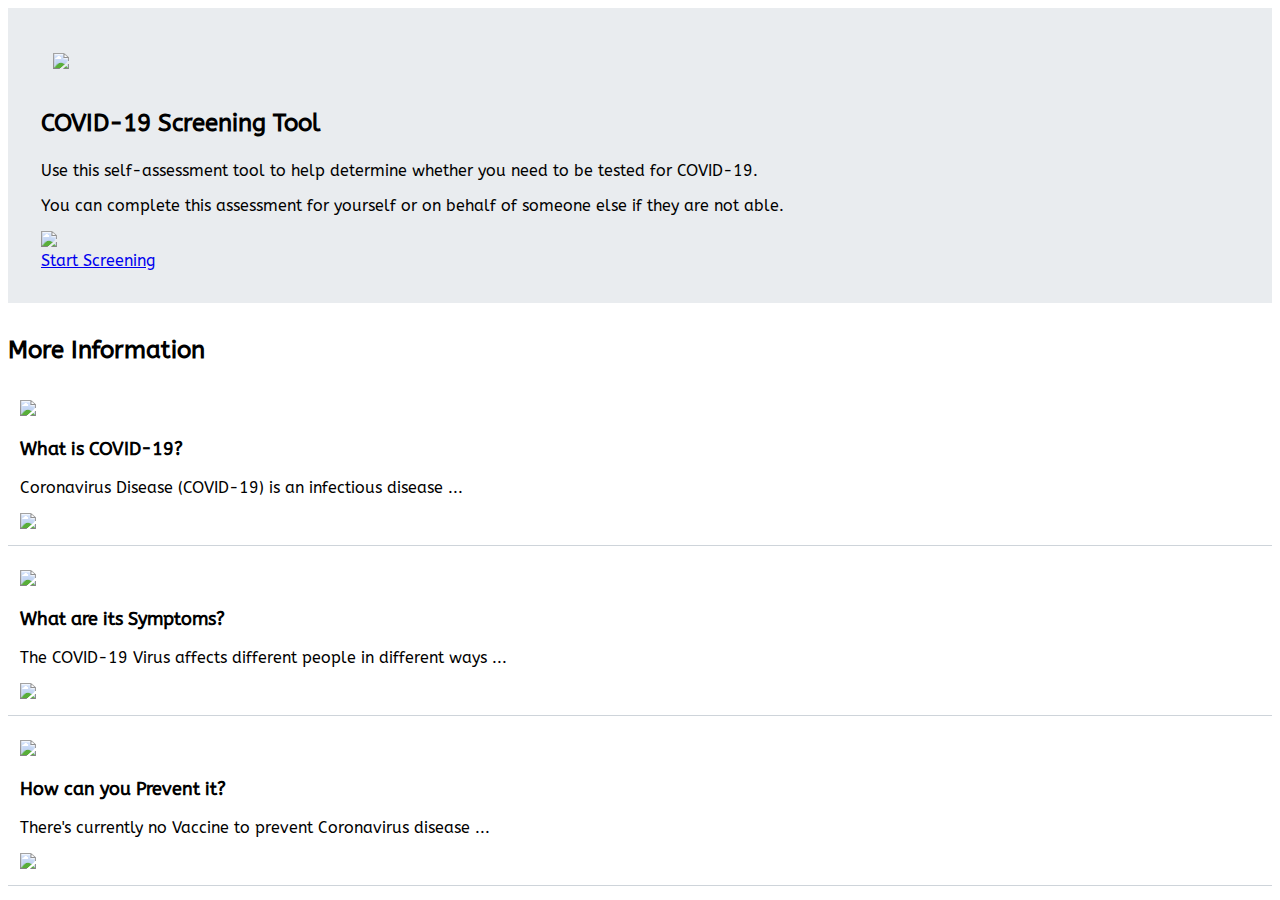
==== index.html @ 5aeaf11e "Add files via upload" ====
<!DOCTYPE html>
<html lang="en">

<head>
    <meta charset="UTF-8">
    <meta http-equiv="X-UA-Compatible" content="IE=edge">
    <meta name="viewport" content="width=device-width, initial-scale=1.0">
    <title>Covid-19 Screening App</title>
    <link crossorigin="anonymous" href="https://cdn.jsdelivr.net/npm/bootstrap@5.2.0/dist/css/bootstrap.min.css"
        integrity="sha384-gH2yIJqKdNHPEq0n4Mqa/HGKIhSkIHeL5AyhkYV8i59U5AR6csBvApHHNl/vI1Bx" rel="stylesheet">
    <link href="style.css" rel="stylesheet">
    <link crossorigin="anonymous" href="https://cdnjs.cloudflare.com/ajax/libs/font-awesome/6.1.2/css/all.min.css"
        integrity="sha512-1sCRPdkRXhBV2PBLUdRb4tMg1w2YPf37qatUFeS7zlBy7jJI8Lf4VHwWfZZfpXtYSLy85pkm9GaYVYMfw5BC1A=="
        rel="stylesheet" referrerpolicy="no-referrer">
    <link href="https://fonts.googleapis.com/css?family=ABeeZee&display=swap" rel="stylesheet">
</head>

<body>
    <div class="container-fluid">
        <div class="header">
            <img class="logo" src="assets/logo.png">
            <p class="h1">COVID-19 Screening Tool</p>
        </div>
        <div class="row align-items-center">
            <div class="col-8 align-self-start">
                <p class="lead">Use this self-assessment tool to help determine whether you need to be tested for
                    COVID-19.</p>
                <p class="lead">You can complete this assessment for yourself or on behalf of someone else if they are
                    not able.</p>
            </div>
            <div class="col-4 align-self-center">
                <img class="img-fluid" src="assets/covid19screen.png">
            </div>
            <a class="btn btn-primary btn-block" href="test.html" type="button"><i class="fa-solid fa-play"></i>
                Start
                Screening</a>
        </div>
    </div>

    <div class="container">
        <p class="h1">More Information</p>
        <div class="selector">
            <div class="row align-items-center">
                <div class="col-3">
                    <img height="67px" src="assets/virus.png">
                </div>
                <div class="col-6">
                    <p class="h2">What is COVID-19?</p>
                    <p class="lead">Coronavirus Disease (COVID-19) is an infectious disease  ...</p>
                </div>
                <div class="col-3">
                    <a href="information.html"><img src="assets/icon-arrow.png" width="33px"></a>
                </div>
            </div>
        </div>
        <div class="selector">
            <div class="row align-items-center">
                <div class="col-3">
                    <img height="67px" src="assets/symptoms.png">
                </div>
                <div class="col-6">
                    <p class="h2">What are its Symptoms?</p>
                    <p class="lead">The COVID-19 Virus affects different people in different ways ...</p>
                </div>
                <div class="col-3">
                    <img src="assets/icon-arrow.png" width="33px">
                </div>
            </div>
        </div>
        <div class="selector">
            <div class="row align-items-center">
                <div class="col-3">
                    <img height="67px" src="assets/prevent.png">
                </div>
                <div class="col-6">
                    <p class="h2">How can you Prevent it?</p>
                    <p class="lead">There's currently no Vaccine to prevent Coronavirus disease ...</p>
                </div>
                <div class="col-3">
                    <img src="assets/icon-arrow.png" width="33px">
                </div>
            </div>
        </div>
    </div>
</body>

</html>
---- style.css ----
* {
    font-family: ABeeZee;
  }
  .container {
    margin-bottom: -12px;
    /* padding: 33px; */
  }
  .container-fluid {
    background-color: #e9ecef;
    margin-bottom: 33px;
    padding: 33px;
  }
  .container .selector {
    border: none;
    border-bottom: 1px solid #ced4da;
    margin-bottom: 12px;
    padding: 12px;
  }
  .h1 {
    font-size: x-large;
    font-weight: bold;
    /* text-align: justify; */
  }
  .h2 {
    font-size: large;
    font-weight: bold;
    /* text-align: justify; */
  }
  .header .logo {
    background-color: #e9ecef;
    border: none;
    height: 83px;
    padding: 12px;
  }
  .img-fluid {
    max-width: 100px;
  }
  .lead {
    font-size: medium;
    /* text-align: justify; */
  }
  .questions .row {
    display: none;
  }
  .questions .active {
    display: flex;
  }
  .results .container {
    display: none;
  }
  .results .active {
    display: block;
  }
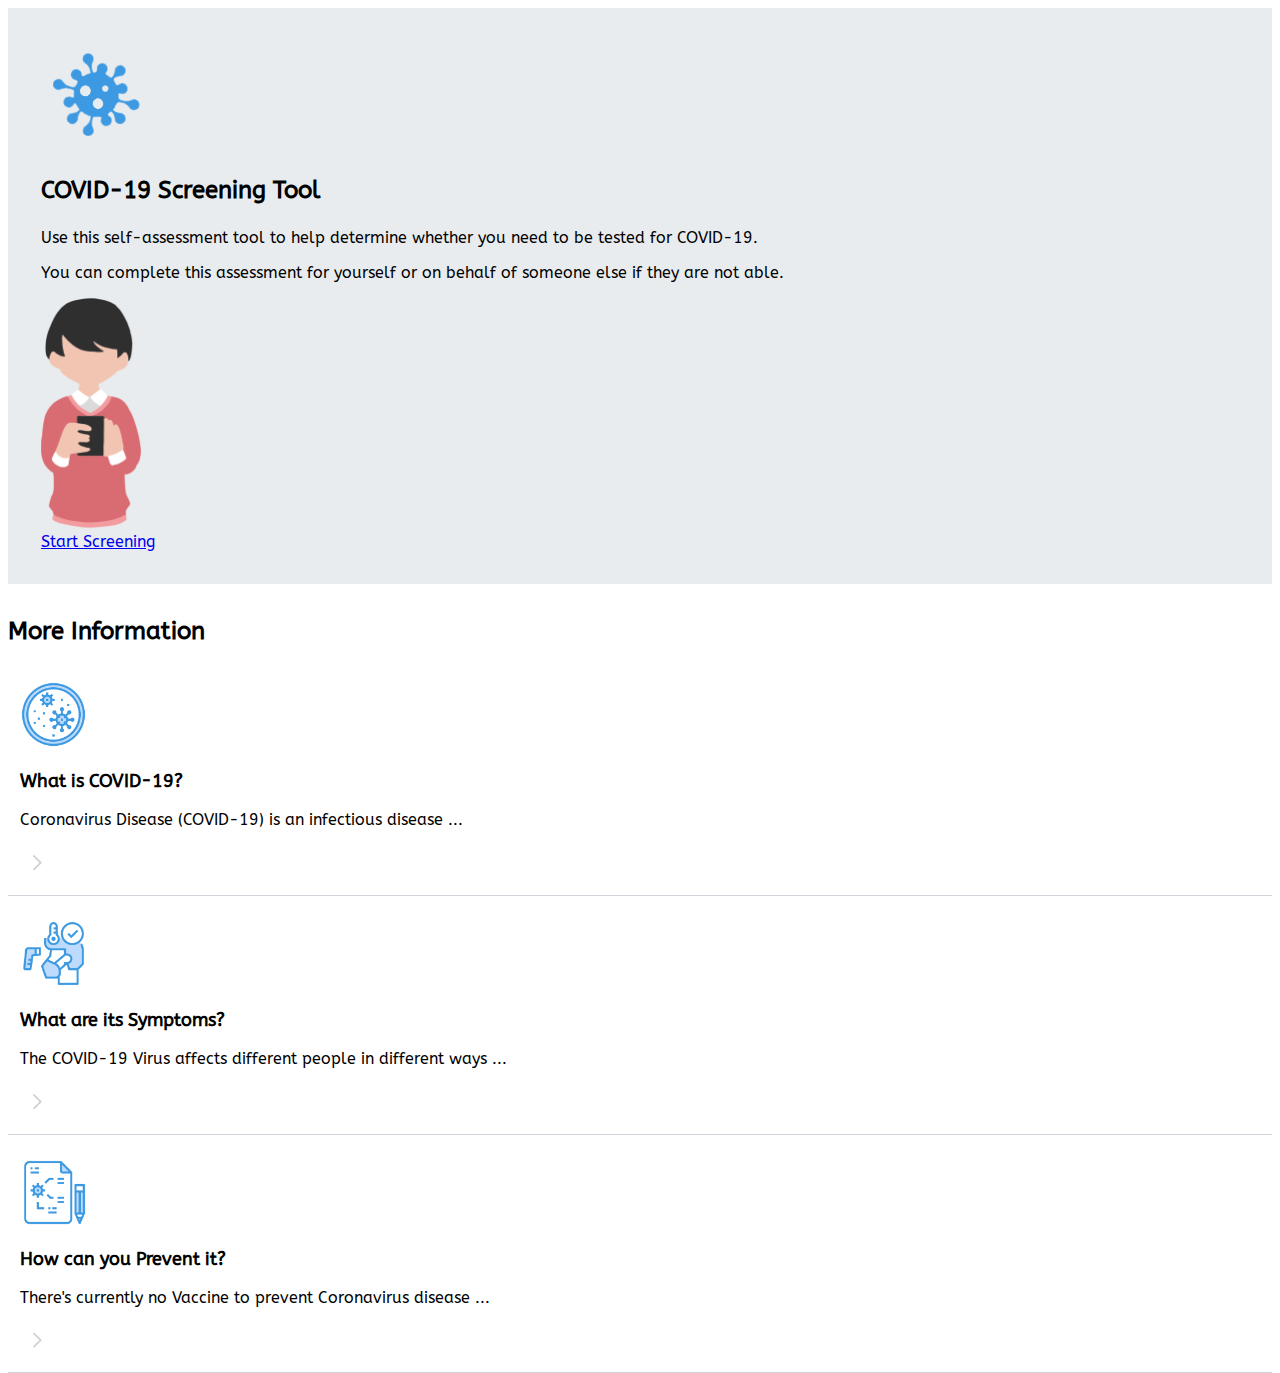
==== commit c3fa96c9: "Modified titles" ====
--- a/index.html
+++ b/index.html
@@ -13,7 +13,9 @@
         integrity="sha512-1sCRPdkRXhBV2PBLUdRb4tMg1w2YPf37qatUFeS7zlBy7jJI8Lf4VHwWfZZfpXtYSLy85pkm9GaYVYMfw5BC1A=="
         rel="stylesheet" referrerpolicy="no-referrer">
     <link href="https://fonts.googleapis.com/css?family=ABeeZee&display=swap" rel="stylesheet">
+    <title>COVID-19 Screening Tool</title>
 </head>
+
 
 <body>
     <div class="container-fluid">
--- a/style.css
+++ b/style.css
@@ -1,53 +1,60 @@
 * {
-    font-family: ABeeZee;
-  }
-  .container {
-    margin-bottom: -12px;
-    /* padding: 33px; */
-  }
-  .container-fluid {
-    background-color: #e9ecef;
-    margin-bottom: 33px;
-    padding: 33px;
-  }
-  .container .selector {
-    border: none;
-    border-bottom: 1px solid #ced4da;
-    margin-bottom: 12px;
-    padding: 12px;
-  }
-  .h1 {
-    font-size: x-large;
-    font-weight: bold;
-    /* text-align: justify; */
-  }
-  .h2 {
-    font-size: large;
-    font-weight: bold;
-    /* text-align: justify; */
-  }
-  .header .logo {
-    background-color: #e9ecef;
-    border: none;
-    height: 83px;
-    padding: 12px;
-  }
-  .img-fluid {
-    max-width: 100px;
-  }
-  .lead {
-    font-size: medium;
-    /* text-align: justify; */
-  }
-  .questions .row {
-    display: none;
-  }
-  .questions .active {
-    display: flex;
-  }
-  .results .container {
-    display: none;
-  }
-  .results .active {
-    display: block;
-  }+  font-family: ABeeZee;
+}
+.container {
+  margin-bottom: -12px;
+  /* padding: 33px; */
+}
+.container-fluid {
+  background-color: #e9ecef;
+  margin-bottom: 33px;
+  padding: 33px;
+}
+.container .selector {
+  border: none;
+  border-bottom: 1px solid #ced4da;
+  margin-bottom: 12px;
+  padding: 12px;
+}
+.h1 {
+  font-size: x-large;
+  font-weight: bold;
+  /* text-align: justify; */
+}
+.h2 {
+  font-size: large;
+  font-weight: bold;
+  /* text-align: justify; */
+}
+.header .logo {
+  background-color: #e9ecef;
+  border: none;
+  height: 83px;
+  padding: 12px;
+}
+.img-fluid {
+  max-width: 100px;
+}
+.lead {
+  font-size: medium;
+  /* text-align: justify; */
+}
+.questions .row {
+  display: none;
+}
+.questions .active {
+  display: flex;
+}
+.results .container {
+  display: none;
+}
+.results .active {
+  display: block;
+}
+.test-img{
+
+    display: block;              
+    margin: 0 auto;             
+  max-width: 30%;              
+    height: auto;                
+}